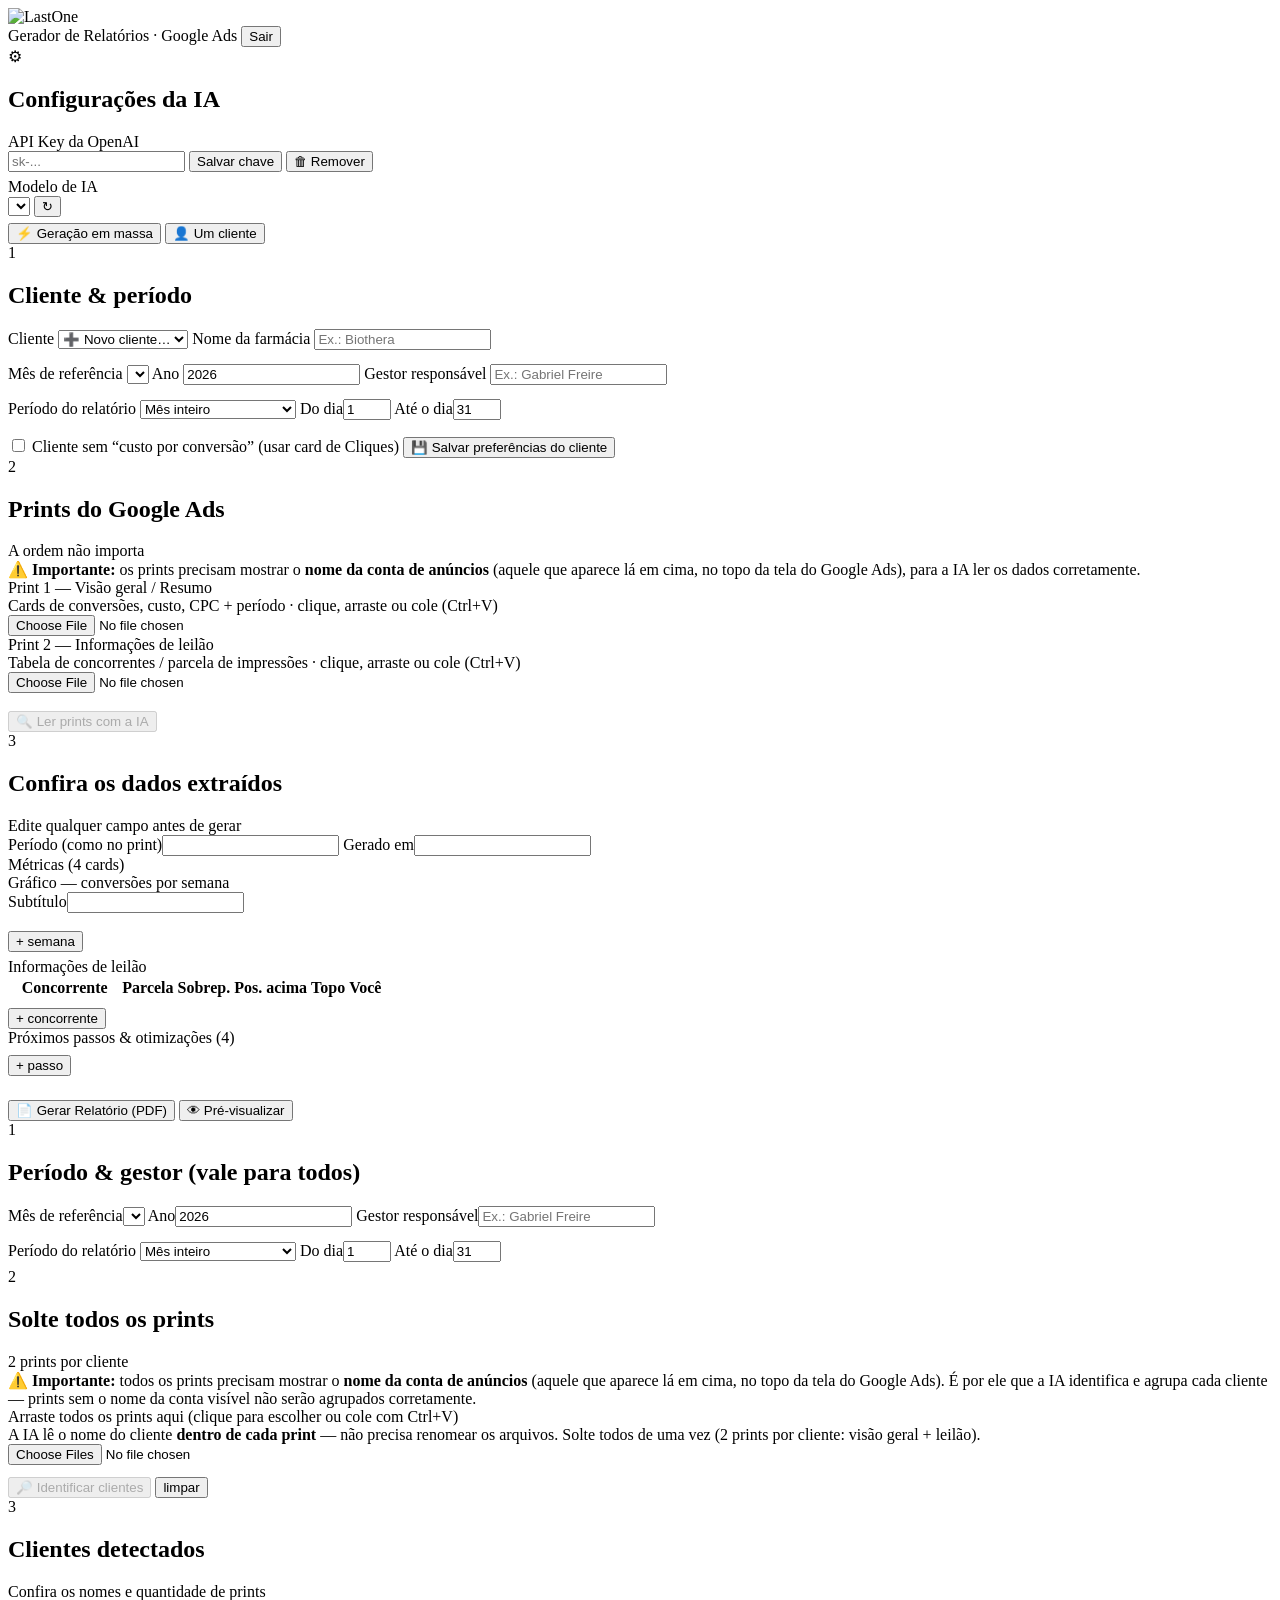
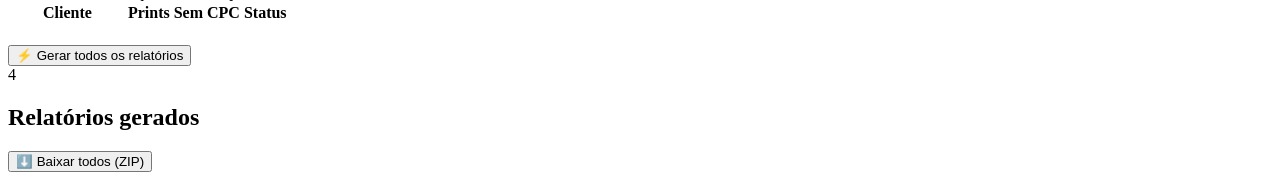
==== public/index.html @ 87d00a43 "Adiciona tela de login (e-mail + senha, usuário admin) Protege todo o app e as APIs com autenticação" ====
<!DOCTYPE html>
<html lang="pt-BR">
<head>
  <meta charset="UTF-8" />
  <meta name="viewport" content="width=device-width, initial-scale=1.0" />
  <title>Gerador de Relatórios LastOne</title>
  <link rel="stylesheet" href="/styles.css" />
</head>
<body>
  <header class="topbar">
    <img src="/assets/logo.png" alt="LastOne" />
    <div class="topbar-right">
      <span class="sub">Gerador de Relatórios · Google Ads</span>
      <button class="btn btn-ghost btn-sm" id="logoutBtn" title="Encerrar sessão">Sair</button>
    </div>
  </header>

  <div class="wrap">

    <!-- CONFIGURAÇÕES (chave + modelo) -->
    <section class="card" id="settingsCard">
      <div class="step-head">
        <div class="num">⚙</div>
        <h2>Configurações da IA</h2>
        <span class="hint" id="settingsStatus"></span>
      </div>

      <div class="grid cols-2">
        <label class="field">
          <span>API Key da OpenAI</span>
          <div class="chip-row" style="flex-wrap:nowrap;">
            <input type="password" id="apiKey" placeholder="sk-..." autocomplete="off" style="flex:1;" />
            <button class="btn btn-primary btn-sm" id="saveKeyBtn" style="white-space:nowrap;">Salvar chave</button>
            <button class="btn btn-link hidden" id="removeKeyBtn" style="white-space:nowrap;">🗑 Remover</button>
          </div>
          <div class="muted" id="keyStatus" style="margin-top:6px;"></div>
        </label>

        <label class="field">
          <span>Modelo de IA</span>
          <div class="chip-row" style="flex-wrap:nowrap;">
            <select id="modelSelect" style="flex:1;"></select>
            <button class="btn btn-ghost btn-sm" id="reloadModelsBtn" title="Buscar modelos da sua conta" style="white-space:nowrap;">↻</button>
          </div>
          <div class="muted" id="modelStatus" style="margin-top:6px;"></div>
        </label>
      </div>
    </section>

    <!-- ABAS -->
    <div class="tabs">
      <button class="tab active" data-mode="bulk">⚡ Geração em massa</button>
      <button class="tab" data-mode="individual">👤 Um cliente</button>
    </div>

    <!-- ===================== MODO INDIVIDUAL ===================== -->
    <div id="modeIndividual" class="hidden">

    <!-- ETAPA 1 — CLIENTE -->
    <section class="card">
      <div class="step-head">
        <div class="num">1</div>
        <h2>Cliente &amp; período</h2>
        <span class="hint" id="modelHint"></span>
      </div>

      <div class="grid cols-2">
        <label class="field">
          <span>Cliente</span>
          <select id="clienteSelect">
            <option value="__new">➕ Novo cliente…</option>
          </select>
        </label>
        <label class="field" id="novoClienteWrap">
          <span>Nome da farmácia</span>
          <input type="text" id="clienteNome" placeholder="Ex.: Biothera" />
        </label>
      </div>

      <div class="grid cols-3" style="margin-top:14px;">
        <label class="field">
          <span>Mês de referência</span>
          <select id="mes"></select>
        </label>
        <label class="field">
          <span>Ano</span>
          <input type="number" id="ano" value="2026" />
        </label>
        <label class="field">
          <span>Gestor responsável</span>
          <input type="text" id="gestor" placeholder="Ex.: Gabriel Freire" />
        </label>
      </div>

      <div class="grid cols-3" style="margin-top:14px; align-items:end;">
        <label class="field">
          <span>Período do relatório</span>
          <select id="iPerMode">
            <option value="mes">Mês inteiro</option>
            <option value="custom">Período personalizado</option>
          </select>
        </label>
        <label class="field hidden" id="iPerDeWrap"><span>Do dia</span><input type="number" id="iPerDe" min="1" max="31" value="1" /></label>
        <label class="field hidden" id="iPerAteWrap"><span>Até o dia</span><input type="number" id="iPerAte" min="1" max="31" value="31" /></label>
      </div>
      <div class="muted" id="iPerView" style="margin-top:6px;"></div>

      <div class="actions" style="margin-top:16px;">
        <label class="checkrow">
          <input type="checkbox" id="semCpc" />
          Cliente sem “custo por conversão” (usar card de Cliques)
        </label>
        <button class="btn btn-ghost btn-sm" id="saveClientBtn" style="margin-left:auto;">💾 Salvar preferências do cliente</button>
      </div>
    </section>

    <!-- ETAPA 2 — UPLOAD -->
    <section class="card">
      <div class="step-head">
        <div class="num">2</div>
        <h2>Prints do Google Ads</h2>
        <span class="hint">A ordem não importa</span>
      </div>

      <div class="notice">
        ⚠️ <b>Importante:</b> os prints precisam mostrar o <b>nome da conta de anúncios</b>
        (aquele que aparece lá em cima, no topo da tela do Google Ads), para a IA ler os dados corretamente.
      </div>

      <div class="grid cols-2">
        <div class="dropzone" id="dz1" tabindex="0">
          <div class="dz-label">Print 1 — Visão geral / Resumo</div>
          <div class="dz-hint">Cards de conversões, custo, CPC + período · clique, arraste ou cole (Ctrl+V)</div>
          <input type="file" accept="image/*" class="hidden" />
        </div>
        <div class="dropzone" id="dz2" tabindex="0">
          <div class="dz-label">Print 2 — Informações de leilão</div>
          <div class="dz-hint">Tabela de concorrentes / parcela de impressões · clique, arraste ou cole (Ctrl+V)</div>
          <input type="file" accept="image/*" class="hidden" />
        </div>
      </div>

      <div class="actions" style="margin-top:18px;">
        <button class="btn btn-primary" id="extractBtn" disabled>
          <span id="extractLabel">🔍 Ler prints com a IA</span>
        </button>
        <span class="muted" id="extractStatus"></span>
      </div>
    </section>

    <!-- ETAPA 3 — CONFERÊNCIA -->
    <section class="card hidden" id="reviewCard">
      <div class="step-head">
        <div class="num">3</div>
        <h2>Confira os dados extraídos</h2>
        <span class="hint">Edite qualquer campo antes de gerar</span>
      </div>

      <div class="avisos hidden" id="avisosBox"></div>

      <div class="grid cols-2">
        <label class="field"><span>Período (como no print)</span><input type="text" id="periodo" /></label>
        <label class="field"><span>Gerado em</span><input type="text" id="geradoEm" /></label>
      </div>

      <div class="subtitle">Métricas (4 cards)</div>
      <div class="grid cols-4" id="metricasGrid"></div>

      <div class="subtitle">Gráfico — conversões por semana</div>
      <label class="field"><span>Subtítulo</span><input type="text" id="graficoSub" /></label>
      <div id="graficoRows" style="margin-top:10px;"></div>
      <button class="btn btn-ghost btn-sm" id="addSemana" style="margin-top:8px;">+ semana</button>
      <div class="muted" id="somaSemanas" style="margin-top:6px;"></div>

      <div class="subtitle">Informações de leilão</div>
      <div style="overflow-x:auto;">
        <table class="editor" id="leilaoTable">
          <thead><tr>
            <th style="width:30%">Concorrente</th><th>Parcela</th><th>Sobrep.</th>
            <th>Pos. acima</th><th>Topo</th><th class="center">Você</th><th></th>
          </tr></thead>
          <tbody></tbody>
        </table>
      </div>
      <button class="btn btn-ghost btn-sm" id="addLeilao" style="margin-top:8px;">+ concorrente</button>

      <div class="subtitle">Próximos passos &amp; otimizações (4)</div>
      <div class="grid cols-2" id="passosGrid"></div>
      <button class="btn btn-ghost btn-sm" id="addPasso" style="margin-top:8px;">+ passo</button>

      <div class="actions" style="margin-top:24px;">
        <button class="btn btn-forest" id="generateBtn">
          <span id="genLabel">📄 Gerar Relatório (PDF)</span>
        </button>
        <button class="btn btn-ghost" id="previewBtn">👁 Pré-visualizar</button>
        <span class="muted" id="genStatus"></span>
      </div>
    </section>

    </div><!-- /modeIndividual -->

    <!-- ===================== MODO EM MASSA ===================== -->
    <div id="modeBulk">

      <section class="card">
        <div class="step-head">
          <div class="num">1</div>
          <h2>Período &amp; gestor (vale para todos)</h2>
        </div>
        <div class="grid cols-3">
          <label class="field"><span>Mês de referência</span><select id="bMes"></select></label>
          <label class="field"><span>Ano</span><input type="number" id="bAno" value="2026" /></label>
          <label class="field"><span>Gestor responsável</span><input type="text" id="bGestor" placeholder="Ex.: Gabriel Freire" /></label>
        </div>
        <div class="grid cols-3" style="margin-top:14px; align-items:end;">
          <label class="field">
            <span>Período do relatório</span>
            <select id="bPerMode">
              <option value="mes">Mês inteiro</option>
              <option value="custom">Período personalizado</option>
            </select>
          </label>
          <label class="field hidden" id="bPerDeWrap"><span>Do dia</span><input type="number" id="bPerDe" min="1" max="31" value="1" /></label>
          <label class="field hidden" id="bPerAteWrap"><span>Até o dia</span><input type="number" id="bPerAte" min="1" max="31" value="31" /></label>
        </div>
        <div class="muted" id="bPerView" style="margin-top:6px;"></div>
      </section>

      <section class="card">
        <div class="step-head">
          <div class="num">2</div>
          <h2>Solte todos os prints</h2>
          <span class="hint">2 prints por cliente</span>
        </div>

        <div class="notice">
          ⚠️ <b>Importante:</b> todos os prints precisam mostrar o <b>nome da conta de anúncios</b>
          (aquele que aparece lá em cima, no topo da tela do Google Ads). É por ele que a IA
          identifica e agrupa cada cliente — prints sem o nome da conta visível não serão agrupados corretamente.
        </div>

        <div class="dropzone" id="bulkDz" tabindex="0">
          <div class="dz-label">Arraste todos os prints aqui (clique para escolher ou cole com Ctrl+V)</div>
          <div class="dz-hint">
            A IA lê o nome do cliente <b>dentro de cada print</b> — não precisa renomear os arquivos.
            Solte todos de uma vez (2 prints por cliente: visão geral + leilão).
          </div>
          <input type="file" accept="image/*" multiple class="hidden" id="bulkInput" />
        </div>
        <div class="actions" style="margin-top:12px;">
          <button class="btn btn-primary btn-sm" id="bulkIdentifyBtn" disabled>
            <span id="bulkIdLabel">🔎 Identificar clientes</span>
          </button>
          <span class="muted" id="bulkCount"></span>
          <button class="btn btn-link" id="bulkClear" style="margin-left:auto;">limpar</button>
        </div>
        <div class="bulk-bar hidden" id="bulkIdBarWrap"><div class="bulk-bar-fill" id="bulkIdBarFill"></div></div>
        <div class="thumbs" id="bulkThumbs"></div>
      </section>

      <section class="card hidden" id="bulkGroupsCard">
        <div class="step-head">
          <div class="num">3</div>
          <h2>Clientes detectados</h2>
          <span class="hint">Confira os nomes e quantidade de prints</span>
        </div>
        <div style="overflow-x:auto;">
          <table class="editor" id="bulkTable">
            <thead><tr>
              <th style="width:42%">Cliente</th><th class="center">Prints</th>
              <th class="center">Sem CPC</th><th>Status</th><th></th>
            </tr></thead>
            <tbody></tbody>
          </table>
        </div>

        <div class="actions" style="margin-top:20px;">
          <button class="btn btn-forest" id="bulkRunBtn">
            <span id="bulkRunLabel">⚡ Gerar todos os relatórios</span>
          </button>
          <span class="muted" id="bulkProgress"></span>
        </div>
        <div class="bulk-bar hidden" id="bulkBarWrap"><div class="bulk-bar-fill" id="bulkBarFill"></div></div>
      </section>

      <!-- ETAPA 4 — RESULTADOS (PDFs separados, cada um com seu botão) -->
      <section class="card hidden" id="bulkResultsCard">
        <div class="step-head">
          <div class="num">4</div>
          <h2>Relatórios gerados</h2>
          <button class="btn btn-primary btn-sm" id="bulkZipBtn" style="margin-left:auto;">⬇️ Baixar todos (ZIP)</button>
        </div>
        <div id="bulkResults"></div>
      </section>

    </div><!-- /modeBulk -->

  </div>

  <div class="toast" id="toast"></div>
  <script src="/vendor/jszip.min.js"></script>
  <script src="/app.js"></script>
  <script>
    document.getElementById('logoutBtn').addEventListener('click', async () => {
      try { await fetch('/api/logout', { method: 'POST' }); } catch {}
      window.location.href = '/login.html';
    });
  </script>
</body>
</html>
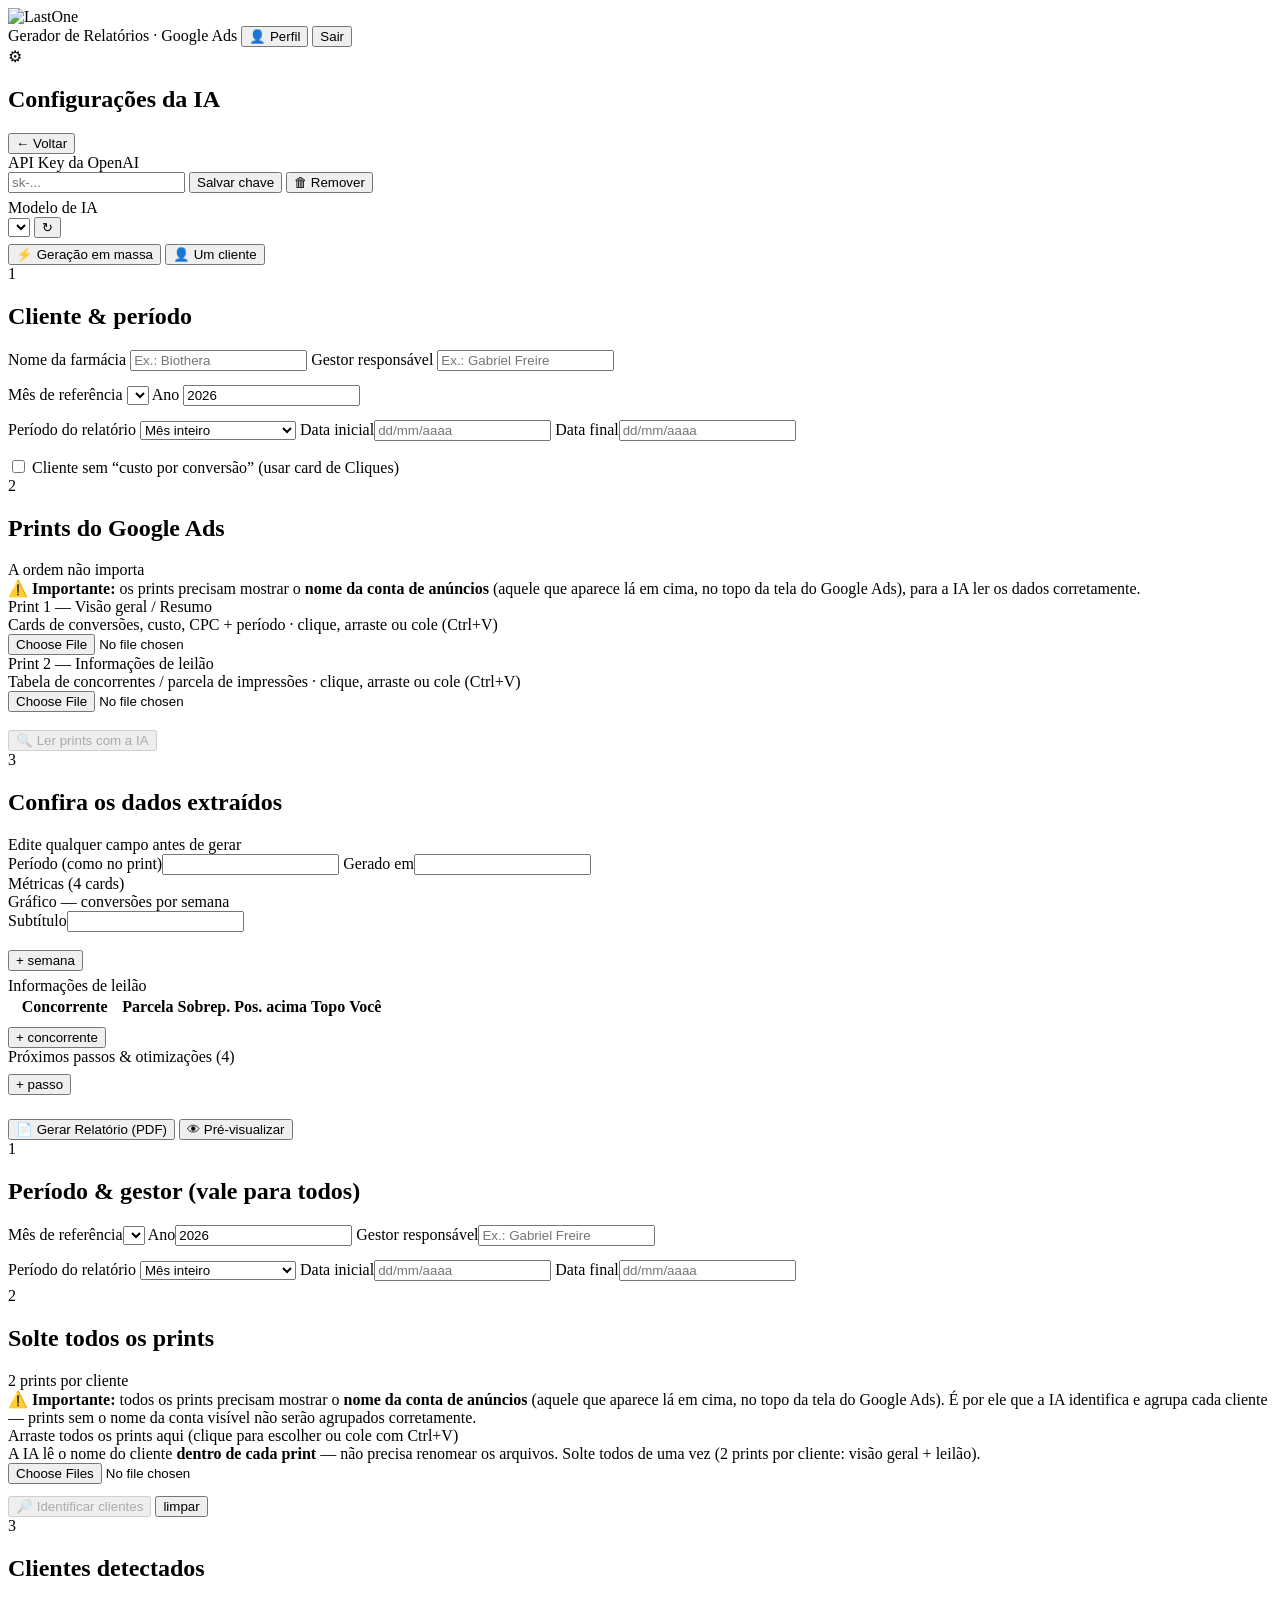
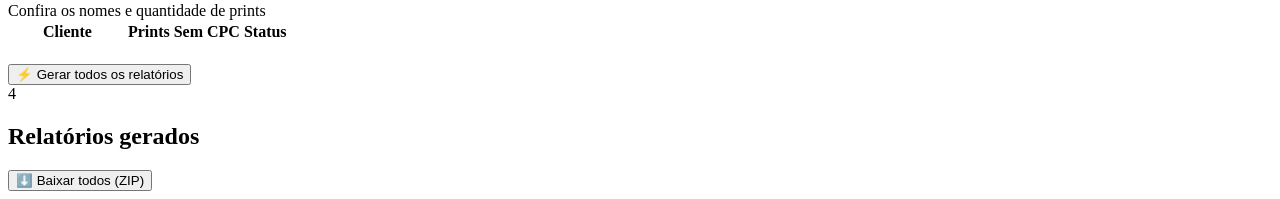
==== commit 49badd61: "Reformula Etapa 1, seletor de período com calendário e rótulos por data - Configurações da IA movida" ====
--- a/public/index.html
+++ b/public/index.html
@@ -11,18 +11,20 @@
     <img src="/assets/logo.png" alt="LastOne" />
     <div class="topbar-right">
       <span class="sub">Gerador de Relatórios · Google Ads</span>
+      <button class="btn btn-ghost btn-sm" id="profileBtn" title="Perfil e configurações">👤 Perfil</button>
       <button class="btn btn-ghost btn-sm" id="logoutBtn" title="Encerrar sessão">Sair</button>
     </div>
   </header>
 
   <div class="wrap">
 
-    <!-- CONFIGURAÇÕES (chave + modelo) -->
-    <section class="card" id="settingsCard">
+    <!-- PERFIL / CONFIGURAÇÕES (chave + modelo) -->
+    <section class="card hidden" id="settingsCard">
       <div class="step-head">
         <div class="num">⚙</div>
         <h2>Configurações da IA</h2>
         <span class="hint" id="settingsStatus"></span>
+        <button class="btn btn-ghost btn-sm" id="profileBackBtn" style="margin-left:auto;white-space:nowrap;">← Voltar</button>
       </div>
 
       <div class="grid cols-2">
@@ -47,6 +49,9 @@
       </div>
     </section>
 
+    <!-- VISÃO PRINCIPAL -->
+    <div id="mainView">
+
     <!-- ABAS -->
     <div class="tabs">
       <button class="tab active" data-mode="bulk">⚡ Geração em massa</button>
@@ -66,18 +71,16 @@
 
       <div class="grid cols-2">
         <label class="field">
-          <span>Cliente</span>
-          <select id="clienteSelect">
-            <option value="__new">➕ Novo cliente…</option>
-          </select>
-        </label>
-        <label class="field" id="novoClienteWrap">
           <span>Nome da farmácia</span>
           <input type="text" id="clienteNome" placeholder="Ex.: Biothera" />
         </label>
-      </div>
-
-      <div class="grid cols-3" style="margin-top:14px;">
+        <label class="field">
+          <span>Gestor responsável</span>
+          <input type="text" id="gestor" placeholder="Ex.: Gabriel Freire" />
+        </label>
+      </div>
+
+      <div class="grid cols-2" style="margin-top:14px;">
         <label class="field">
           <span>Mês de referência</span>
           <select id="mes"></select>
@@ -85,10 +88,6 @@
         <label class="field">
           <span>Ano</span>
           <input type="number" id="ano" value="2026" />
-        </label>
-        <label class="field">
-          <span>Gestor responsável</span>
-          <input type="text" id="gestor" placeholder="Ex.: Gabriel Freire" />
         </label>
       </div>
 
@@ -100,8 +99,8 @@
             <option value="custom">Período personalizado</option>
           </select>
         </label>
-        <label class="field hidden" id="iPerDeWrap"><span>Do dia</span><input type="number" id="iPerDe" min="1" max="31" value="1" /></label>
-        <label class="field hidden" id="iPerAteWrap"><span>Até o dia</span><input type="number" id="iPerAte" min="1" max="31" value="31" /></label>
+        <label class="field hidden" id="iPerStartWrap"><span>Data inicial</span><input type="text" id="iPerStart" placeholder="dd/mm/aaaa" readonly /></label>
+        <label class="field hidden" id="iPerEndWrap"><span>Data final</span><input type="text" id="iPerEnd" placeholder="dd/mm/aaaa" readonly /></label>
       </div>
       <div class="muted" id="iPerView" style="margin-top:6px;"></div>
 
@@ -110,7 +109,6 @@
           <input type="checkbox" id="semCpc" />
           Cliente sem “custo por conversão” (usar card de Cliques)
         </label>
-        <button class="btn btn-ghost btn-sm" id="saveClientBtn" style="margin-left:auto;">💾 Salvar preferências do cliente</button>
       </div>
     </section>
 
@@ -220,8 +218,8 @@
               <option value="custom">Período personalizado</option>
             </select>
           </label>
-          <label class="field hidden" id="bPerDeWrap"><span>Do dia</span><input type="number" id="bPerDe" min="1" max="31" value="1" /></label>
-          <label class="field hidden" id="bPerAteWrap"><span>Até o dia</span><input type="number" id="bPerAte" min="1" max="31" value="31" /></label>
+          <label class="field hidden" id="bPerStartWrap"><span>Data inicial</span><input type="text" id="bPerStart" placeholder="dd/mm/aaaa" readonly /></label>
+          <label class="field hidden" id="bPerEndWrap"><span>Data final</span><input type="text" id="bPerEnd" placeholder="dd/mm/aaaa" readonly /></label>
         </div>
         <div class="muted" id="bPerView" style="margin-top:6px;"></div>
       </section>
@@ -294,6 +292,8 @@
       </section>
 
     </div><!-- /modeBulk -->
+
+    </div><!-- /mainView -->
 
   </div>
 
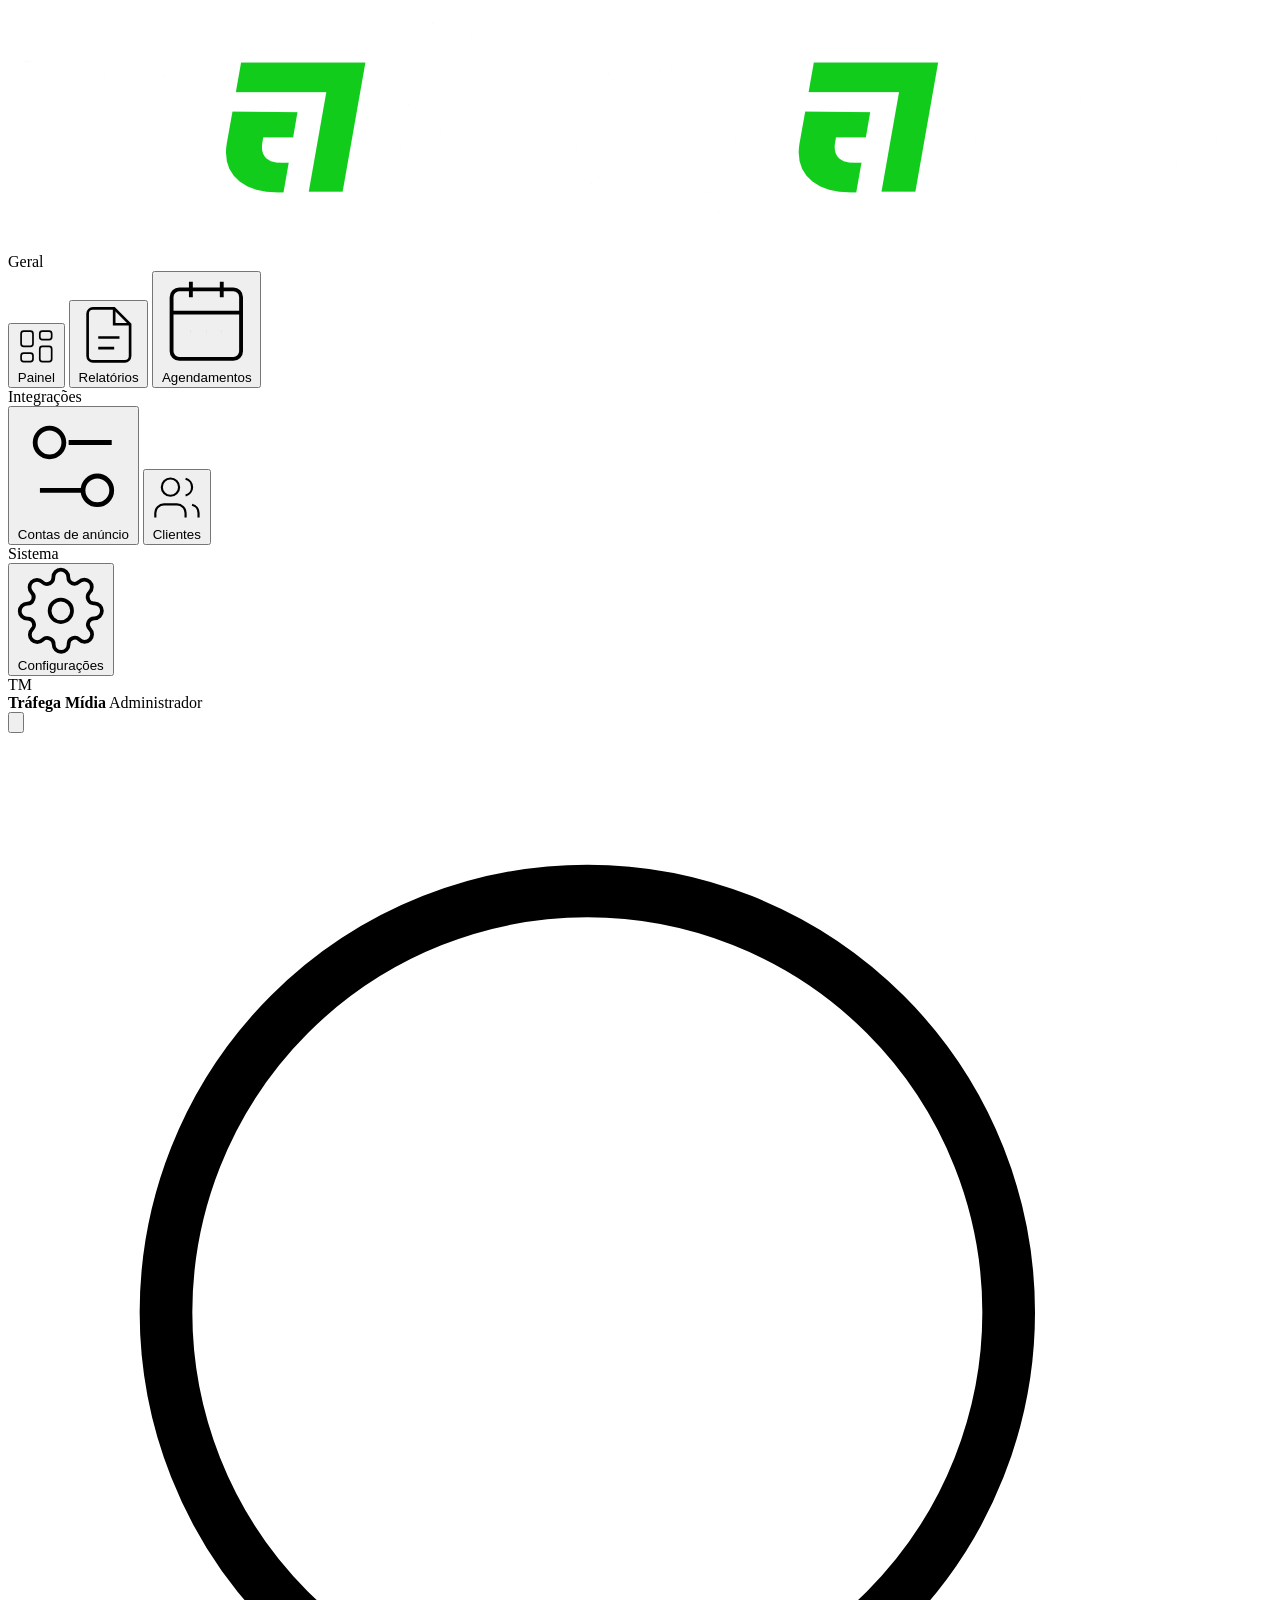
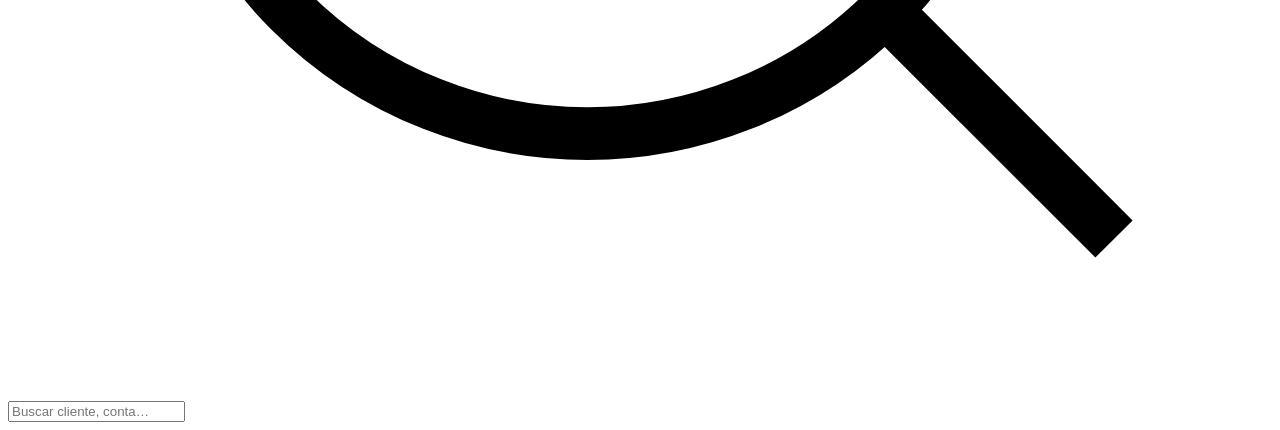
==== commit 8635dfaf: "Rebranding Tráfega + novo painel e remoção do login - Novo dashboard SPA (public/dashboard.html via " ====
--- a/public/index.html
+++ b/public/index.html
@@ -3,308 +3,87 @@
 <head>
   <meta charset="UTF-8" />
   <meta name="viewport" content="width=device-width, initial-scale=1.0" />
-  <title>Gerador de Relatórios LastOne</title>
-  <link rel="stylesheet" href="/styles.css" />
+  <title>Tráfega Mídia · Painel de Relatórios</title>
+  <link rel="icon" href="/assets/logo.png" />
+  <link rel="stylesheet" href="/dashboard.css" />
 </head>
 <body>
-  <header class="topbar">
-    <img src="/assets/logo.png" alt="LastOne" />
-    <div class="topbar-right">
-      <span class="sub">Gerador de Relatórios · Google Ads</span>
-      <button class="btn btn-ghost btn-sm" id="profileBtn" title="Perfil e configurações">👤 Perfil</button>
-      <button class="btn btn-ghost btn-sm" id="logoutBtn" title="Encerrar sessão">Sair</button>
-    </div>
-  </header>
-
-  <div class="wrap">
-
-    <!-- PERFIL / CONFIGURAÇÕES (chave + modelo) -->
-    <section class="card hidden" id="settingsCard">
-      <div class="step-head">
-        <div class="num">⚙</div>
-        <h2>Configurações da IA</h2>
-        <span class="hint" id="settingsStatus"></span>
-        <button class="btn btn-ghost btn-sm" id="profileBackBtn" style="margin-left:auto;white-space:nowrap;">← Voltar</button>
+  <div class="app">
+    <!-- ============================ SIDEBAR ============================ -->
+    <aside class="sidebar" id="sidebar">
+      <div class="sidebar-brand">
+        <img src="/assets/logo_white.png" alt="Tráfega Mídia" />
       </div>
 
-      <div class="grid cols-2">
-        <label class="field">
-          <span>API Key da OpenAI</span>
-          <div class="chip-row" style="flex-wrap:nowrap;">
-            <input type="password" id="apiKey" placeholder="sk-..." autocomplete="off" style="flex:1;" />
-            <button class="btn btn-primary btn-sm" id="saveKeyBtn" style="white-space:nowrap;">Salvar chave</button>
-            <button class="btn btn-link hidden" id="removeKeyBtn" style="white-space:nowrap;">🗑 Remover</button>
+      <nav class="nav" id="nav">
+        <div class="nav-group-label">Geral</div>
+        <button class="nav-item" data-route="painel">
+          <svg viewBox="0 0 24 24" fill="none" stroke="currentColor"><rect x="3" y="3" width="7" height="9" rx="1.5"/><rect x="14" y="3" width="7" height="5" rx="1.5"/><rect x="14" y="12" width="7" height="9" rx="1.5"/><rect x="3" y="16" width="7" height="5" rx="1.5"/></svg>
+          <span>Painel</span>
+        </button>
+        <button class="nav-item" data-route="relatorios">
+          <svg viewBox="0 0 24 24" fill="none" stroke="currentColor"><path d="M14 2H6a2 2 0 0 0-2 2v16a2 2 0 0 0 2 2h12a2 2 0 0 0 2-2V8z"/><path d="M14 2v6h6"/><path d="M8 13h8M8 17h6"/></svg>
+          <span>Relatórios</span>
+        </button>
+        <button class="nav-item" data-route="agendamentos">
+          <svg viewBox="0 0 24 24" fill="none" stroke="currentColor"><rect x="3" y="4" width="18" height="18" rx="2"/><path d="M16 2v4M8 2v4M3 10h18M8 15h.01M12 15h.01M16 15h.01"/></svg>
+          <span>Agendamentos</span>
+        </button>
+
+        <div class="nav-group-label">Integrações</div>
+        <button class="nav-item" data-route="contas">
+          <svg viewBox="0 0 24 24" fill="none" stroke="currentColor"><path d="M20 7h-9M14 17H5"/><circle cx="17" cy="17" r="3"/><circle cx="7" cy="7" r="3"/></svg>
+          <span>Contas de anúncio</span>
+        </button>
+        <button class="nav-item" data-route="clientes">
+          <svg viewBox="0 0 24 24" fill="none" stroke="currentColor"><path d="M16 21v-2a4 4 0 0 0-4-4H6a4 4 0 0 0-4 4v2"/><circle cx="9" cy="7" r="4"/><path d="M22 21v-2a4 4 0 0 0-3-3.87M16 3.13a4 4 0 0 1 0 7.75"/></svg>
+          <span>Clientes</span>
+        </button>
+
+        <div class="nav-group-label">Sistema</div>
+        <button class="nav-item" data-route="config">
+          <svg viewBox="0 0 24 24" fill="none" stroke="currentColor"><circle cx="12" cy="12" r="3"/><path d="M19.4 15a1.65 1.65 0 0 0 .33 1.82l.06.06a2 2 0 1 1-2.83 2.83l-.06-.06a1.65 1.65 0 0 0-1.82-.33 1.65 1.65 0 0 0-1 1.51V21a2 2 0 0 1-4 0v-.09A1.65 1.65 0 0 0 9 19.4a1.65 1.65 0 0 0-1.82.33l-.06.06a2 2 0 1 1-2.83-2.83l.06-.06a1.65 1.65 0 0 0 .33-1.82 1.65 1.65 0 0 0-1.51-1H3a2 2 0 0 1 0-4h.09A1.65 1.65 0 0 0 4.6 9a1.65 1.65 0 0 0-.33-1.82l-.06-.06a2 2 0 1 1 2.83-2.83l.06.06a1.65 1.65 0 0 0 1.82.33H9a1.65 1.65 0 0 0 1-1.51V3a2 2 0 0 1 4 0v.09a1.65 1.65 0 0 0 1 1.51 1.65 1.65 0 0 0 1.82-.33l.06-.06a2 2 0 1 1 2.83 2.83l-.06.06a1.65 1.65 0 0 0-.33 1.82V9a1.65 1.65 0 0 0 1.51 1H21a2 2 0 0 1 0 4h-.09a1.65 1.65 0 0 0-1.51 1z"/></svg>
+          <span>Configurações</span>
+        </button>
+      </nav>
+
+      <div class="sidebar-foot">
+        <div class="side-user">
+          <div class="avatar">TM</div>
+          <div class="meta">
+            <b>Tráfega Mídia</b>
+            <span>Administrador</span>
           </div>
-          <div class="muted" id="keyStatus" style="margin-top:6px;"></div>
-        </label>
-
-        <label class="field">
-          <span>Modelo de IA</span>
-          <div class="chip-row" style="flex-wrap:nowrap;">
-            <select id="modelSelect" style="flex:1;"></select>
-            <button class="btn btn-ghost btn-sm" id="reloadModelsBtn" title="Buscar modelos da sua conta" style="white-space:nowrap;">↻</button>
-          </div>
-          <div class="muted" id="modelStatus" style="margin-top:6px;"></div>
-        </label>
-      </div>
-    </section>
-
-    <!-- VISÃO PRINCIPAL -->
-    <div id="mainView">
-
-    <!-- ABAS -->
-    <div class="tabs">
-      <button class="tab active" data-mode="bulk">⚡ Geração em massa</button>
-      <button class="tab" data-mode="individual">👤 Um cliente</button>
-    </div>
-
-    <!-- ===================== MODO INDIVIDUAL ===================== -->
-    <div id="modeIndividual" class="hidden">
-
-    <!-- ETAPA 1 — CLIENTE -->
-    <section class="card">
-      <div class="step-head">
-        <div class="num">1</div>
-        <h2>Cliente &amp; período</h2>
-        <span class="hint" id="modelHint"></span>
-      </div>
-
-      <div class="grid cols-2">
-        <label class="field">
-          <span>Nome da farmácia</span>
-          <input type="text" id="clienteNome" placeholder="Ex.: Biothera" />
-        </label>
-        <label class="field">
-          <span>Gestor responsável</span>
-          <input type="text" id="gestor" placeholder="Ex.: Gabriel Freire" />
-        </label>
-      </div>
-
-      <div class="grid cols-2" style="margin-top:14px;">
-        <label class="field">
-          <span>Mês de referência</span>
-          <select id="mes"></select>
-        </label>
-        <label class="field">
-          <span>Ano</span>
-          <input type="number" id="ano" value="2026" />
-        </label>
-      </div>
-
-      <div class="grid cols-3" style="margin-top:14px; align-items:end;">
-        <label class="field">
-          <span>Período do relatório</span>
-          <select id="iPerMode">
-            <option value="mes">Mês inteiro</option>
-            <option value="custom">Período personalizado</option>
-          </select>
-        </label>
-        <label class="field hidden" id="iPerStartWrap"><span>Data inicial</span><input type="text" id="iPerStart" placeholder="dd/mm/aaaa" readonly /></label>
-        <label class="field hidden" id="iPerEndWrap"><span>Data final</span><input type="text" id="iPerEnd" placeholder="dd/mm/aaaa" readonly /></label>
-      </div>
-      <div class="muted" id="iPerView" style="margin-top:6px;"></div>
-
-      <div class="actions" style="margin-top:16px;">
-        <label class="checkrow">
-          <input type="checkbox" id="semCpc" />
-          Cliente sem “custo por conversão” (usar card de Cliques)
-        </label>
-      </div>
-    </section>
-
-    <!-- ETAPA 2 — UPLOAD -->
-    <section class="card">
-      <div class="step-head">
-        <div class="num">2</div>
-        <h2>Prints do Google Ads</h2>
-        <span class="hint">A ordem não importa</span>
-      </div>
-
-      <div class="notice">
-        ⚠️ <b>Importante:</b> os prints precisam mostrar o <b>nome da conta de anúncios</b>
-        (aquele que aparece lá em cima, no topo da tela do Google Ads), para a IA ler os dados corretamente.
-      </div>
-
-      <div class="grid cols-2">
-        <div class="dropzone" id="dz1" tabindex="0">
-          <div class="dz-label">Print 1 — Visão geral / Resumo</div>
-          <div class="dz-hint">Cards de conversões, custo, CPC + período · clique, arraste ou cole (Ctrl+V)</div>
-          <input type="file" accept="image/*" class="hidden" />
-        </div>
-        <div class="dropzone" id="dz2" tabindex="0">
-          <div class="dz-label">Print 2 — Informações de leilão</div>
-          <div class="dz-hint">Tabela de concorrentes / parcela de impressões · clique, arraste ou cole (Ctrl+V)</div>
-          <input type="file" accept="image/*" class="hidden" />
         </div>
       </div>
+    </aside>
+    <div class="scrim-mobile" id="scrimMobile"></div>
 
-      <div class="actions" style="margin-top:18px;">
-        <button class="btn btn-primary" id="extractBtn" disabled>
-          <span id="extractLabel">🔍 Ler prints com a IA</span>
+    <!-- ============================= MAIN ============================= -->
+    <div class="main">
+      <header class="topbar">
+        <button class="icon-btn menu-btn" id="menuBtn" aria-label="Abrir menu">
+          <svg viewBox="0 0 24 24" fill="none" stroke="currentColor"><path d="M3 12h18M3 6h18M3 18h18"/></svg>
         </button>
-        <span class="muted" id="extractStatus"></span>
-      </div>
-    </section>
+        <div class="spacer"></div>
+        <div class="searchbox">
+          <svg viewBox="0 0 24 24" fill="none" stroke="currentColor"><circle cx="11" cy="11" r="8"/><path d="m21 21-4.3-4.3"/></svg>
+          <input type="search" placeholder="Buscar cliente, conta…" />
+        </div>
+      </header>
 
-    <!-- ETAPA 3 — CONFERÊNCIA -->
-    <section class="card hidden" id="reviewCard">
-      <div class="step-head">
-        <div class="num">3</div>
-        <h2>Confira os dados extraídos</h2>
-        <span class="hint">Edite qualquer campo antes de gerar</span>
-      </div>
-
-      <div class="avisos hidden" id="avisosBox"></div>
-
-      <div class="grid cols-2">
-        <label class="field"><span>Período (como no print)</span><input type="text" id="periodo" /></label>
-        <label class="field"><span>Gerado em</span><input type="text" id="geradoEm" /></label>
-      </div>
-
-      <div class="subtitle">Métricas (4 cards)</div>
-      <div class="grid cols-4" id="metricasGrid"></div>
-
-      <div class="subtitle">Gráfico — conversões por semana</div>
-      <label class="field"><span>Subtítulo</span><input type="text" id="graficoSub" /></label>
-      <div id="graficoRows" style="margin-top:10px;"></div>
-      <button class="btn btn-ghost btn-sm" id="addSemana" style="margin-top:8px;">+ semana</button>
-      <div class="muted" id="somaSemanas" style="margin-top:6px;"></div>
-
-      <div class="subtitle">Informações de leilão</div>
-      <div style="overflow-x:auto;">
-        <table class="editor" id="leilaoTable">
-          <thead><tr>
-            <th style="width:30%">Concorrente</th><th>Parcela</th><th>Sobrep.</th>
-            <th>Pos. acima</th><th>Topo</th><th class="center">Você</th><th></th>
-          </tr></thead>
-          <tbody></tbody>
-        </table>
-      </div>
-      <button class="btn btn-ghost btn-sm" id="addLeilao" style="margin-top:8px;">+ concorrente</button>
-
-      <div class="subtitle">Próximos passos &amp; otimizações (4)</div>
-      <div class="grid cols-2" id="passosGrid"></div>
-      <button class="btn btn-ghost btn-sm" id="addPasso" style="margin-top:8px;">+ passo</button>
-
-      <div class="actions" style="margin-top:24px;">
-        <button class="btn btn-forest" id="generateBtn">
-          <span id="genLabel">📄 Gerar Relatório (PDF)</span>
-        </button>
-        <button class="btn btn-ghost" id="previewBtn">👁 Pré-visualizar</button>
-        <span class="muted" id="genStatus"></span>
-      </div>
-    </section>
-
-    </div><!-- /modeIndividual -->
-
-    <!-- ===================== MODO EM MASSA ===================== -->
-    <div id="modeBulk">
-
-      <section class="card">
-        <div class="step-head">
-          <div class="num">1</div>
-          <h2>Período &amp; gestor (vale para todos)</h2>
-        </div>
-        <div class="grid cols-3">
-          <label class="field"><span>Mês de referência</span><select id="bMes"></select></label>
-          <label class="field"><span>Ano</span><input type="number" id="bAno" value="2026" /></label>
-          <label class="field"><span>Gestor responsável</span><input type="text" id="bGestor" placeholder="Ex.: Gabriel Freire" /></label>
-        </div>
-        <div class="grid cols-3" style="margin-top:14px; align-items:end;">
-          <label class="field">
-            <span>Período do relatório</span>
-            <select id="bPerMode">
-              <option value="mes">Mês inteiro</option>
-              <option value="custom">Período personalizado</option>
-            </select>
-          </label>
-          <label class="field hidden" id="bPerStartWrap"><span>Data inicial</span><input type="text" id="bPerStart" placeholder="dd/mm/aaaa" readonly /></label>
-          <label class="field hidden" id="bPerEndWrap"><span>Data final</span><input type="text" id="bPerEnd" placeholder="dd/mm/aaaa" readonly /></label>
-        </div>
-        <div class="muted" id="bPerView" style="margin-top:6px;"></div>
-      </section>
-
-      <section class="card">
-        <div class="step-head">
-          <div class="num">2</div>
-          <h2>Solte todos os prints</h2>
-          <span class="hint">2 prints por cliente</span>
-        </div>
-
-        <div class="notice">
-          ⚠️ <b>Importante:</b> todos os prints precisam mostrar o <b>nome da conta de anúncios</b>
-          (aquele que aparece lá em cima, no topo da tela do Google Ads). É por ele que a IA
-          identifica e agrupa cada cliente — prints sem o nome da conta visível não serão agrupados corretamente.
-        </div>
-
-        <div class="dropzone" id="bulkDz" tabindex="0">
-          <div class="dz-label">Arraste todos os prints aqui (clique para escolher ou cole com Ctrl+V)</div>
-          <div class="dz-hint">
-            A IA lê o nome do cliente <b>dentro de cada print</b> — não precisa renomear os arquivos.
-            Solte todos de uma vez (2 prints por cliente: visão geral + leilão).
-          </div>
-          <input type="file" accept="image/*" multiple class="hidden" id="bulkInput" />
-        </div>
-        <div class="actions" style="margin-top:12px;">
-          <button class="btn btn-primary btn-sm" id="bulkIdentifyBtn" disabled>
-            <span id="bulkIdLabel">🔎 Identificar clientes</span>
-          </button>
-          <span class="muted" id="bulkCount"></span>
-          <button class="btn btn-link" id="bulkClear" style="margin-left:auto;">limpar</button>
-        </div>
-        <div class="bulk-bar hidden" id="bulkIdBarWrap"><div class="bulk-bar-fill" id="bulkIdBarFill"></div></div>
-        <div class="thumbs" id="bulkThumbs"></div>
-      </section>
-
-      <section class="card hidden" id="bulkGroupsCard">
-        <div class="step-head">
-          <div class="num">3</div>
-          <h2>Clientes detectados</h2>
-          <span class="hint">Confira os nomes e quantidade de prints</span>
-        </div>
-        <div style="overflow-x:auto;">
-          <table class="editor" id="bulkTable">
-            <thead><tr>
-              <th style="width:42%">Cliente</th><th class="center">Prints</th>
-              <th class="center">Sem CPC</th><th>Status</th><th></th>
-            </tr></thead>
-            <tbody></tbody>
-          </table>
-        </div>
-
-        <div class="actions" style="margin-top:20px;">
-          <button class="btn btn-forest" id="bulkRunBtn">
-            <span id="bulkRunLabel">⚡ Gerar todos os relatórios</span>
-          </button>
-          <span class="muted" id="bulkProgress"></span>
-        </div>
-        <div class="bulk-bar hidden" id="bulkBarWrap"><div class="bulk-bar-fill" id="bulkBarFill"></div></div>
-      </section>
-
-      <!-- ETAPA 4 — RESULTADOS (PDFs separados, cada um com seu botão) -->
-      <section class="card hidden" id="bulkResultsCard">
-        <div class="step-head">
-          <div class="num">4</div>
-          <h2>Relatórios gerados</h2>
-          <button class="btn btn-primary btn-sm" id="bulkZipBtn" style="margin-left:auto;">⬇️ Baixar todos (ZIP)</button>
-        </div>
-        <div id="bulkResults"></div>
-      </section>
-
-    </div><!-- /modeBulk -->
-
-    </div><!-- /mainView -->
-
+      <main class="content" id="view"><!-- render dinâmico --></main>
+    </div>
   </div>
 
+  <!-- Modal genérico -->
+  <div class="modal-scrim" id="modalScrim">
+    <div class="modal" id="modal" role="dialog" aria-modal="true"></div>
+  </div>
+
+  <!-- Toast -->
   <div class="toast" id="toast"></div>
-  <script src="/vendor/jszip.min.js"></script>
-  <script src="/app.js"></script>
-  <script>
-    document.getElementById('logoutBtn').addEventListener('click', async () => {
-      try { await fetch('/api/logout', { method: 'POST' }); } catch {}
-      window.location.href = '/login.html';
-    });
-  </script>
+
+  <script src="/dashboard.js"></script>
 </body>
 </html>
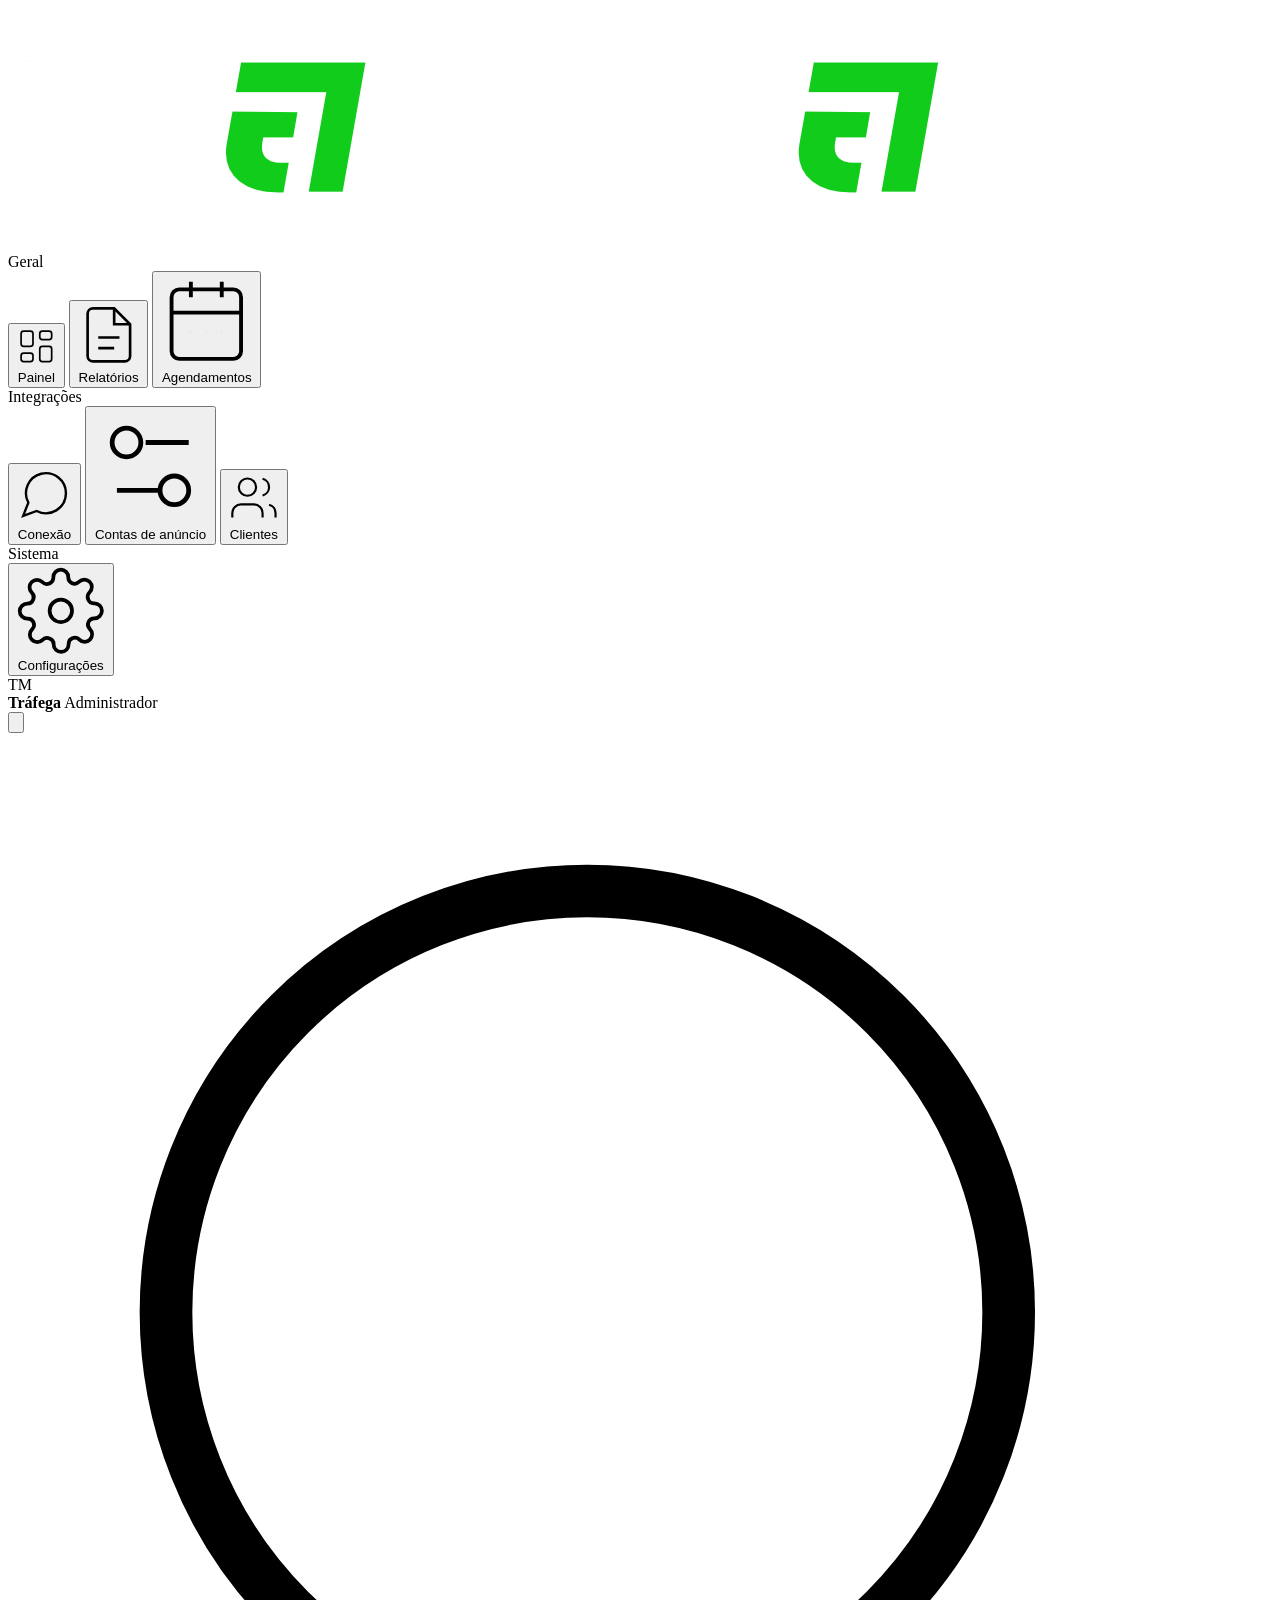
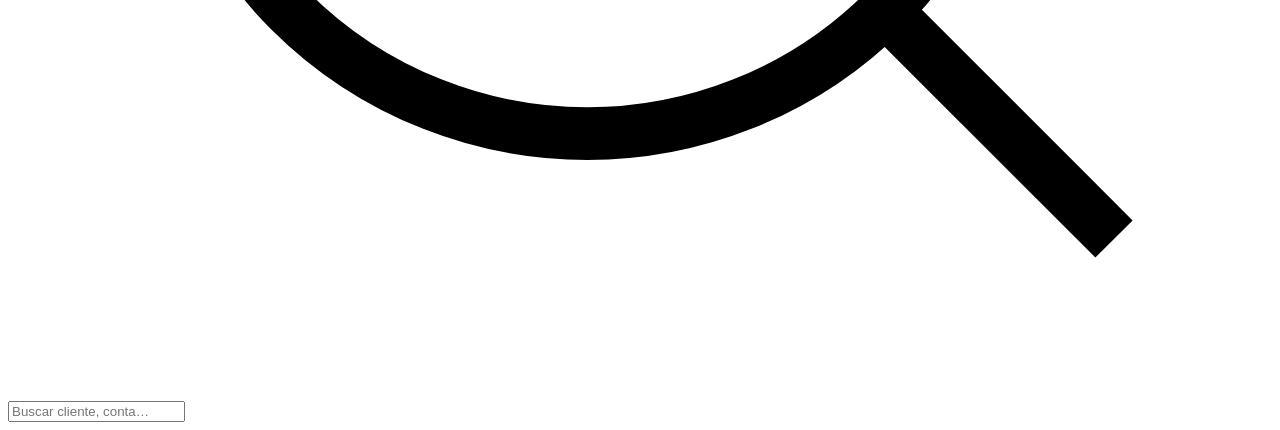
==== commit aee643ef: "Conexão WhatsApp (Evolution), agendamentos, ingestão de contas e logo - Conexão: tela de WhatsApp vi" ====
--- a/public/index.html
+++ b/public/index.html
@@ -3,7 +3,7 @@
 <head>
   <meta charset="UTF-8" />
   <meta name="viewport" content="width=device-width, initial-scale=1.0" />
-  <title>Tráfega Mídia · Painel de Relatórios</title>
+  <title>Tráfega · Painel de Relatórios</title>
   <link rel="icon" href="/assets/logo.png" />
   <link rel="stylesheet" href="/dashboard.css" />
 </head>
@@ -12,7 +12,7 @@
     <!-- ============================ SIDEBAR ============================ -->
     <aside class="sidebar" id="sidebar">
       <div class="sidebar-brand">
-        <img src="/assets/logo_white.png" alt="Tráfega Mídia" />
+        <img src="/assets/logo_white.png" alt="Tráfega" />
       </div>
 
       <nav class="nav" id="nav">
@@ -31,6 +31,10 @@
         </button>
 
         <div class="nav-group-label">Integrações</div>
+        <button class="nav-item" data-route="conexao">
+          <svg viewBox="0 0 24 24" fill="none" stroke="currentColor"><path d="M21 11.5a8.4 8.4 0 0 1-12.3 7.4L3 21l2.2-5.6A8.4 8.4 0 1 1 21 11.5z"/></svg>
+          <span>Conexão</span>
+        </button>
         <button class="nav-item" data-route="contas">
           <svg viewBox="0 0 24 24" fill="none" stroke="currentColor"><path d="M20 7h-9M14 17H5"/><circle cx="17" cy="17" r="3"/><circle cx="7" cy="7" r="3"/></svg>
           <span>Contas de anúncio</span>
@@ -51,7 +55,7 @@
         <div class="side-user">
           <div class="avatar">TM</div>
           <div class="meta">
-            <b>Tráfega Mídia</b>
+            <b>Tráfega</b>
             <span>Administrador</span>
           </div>
         </div>
